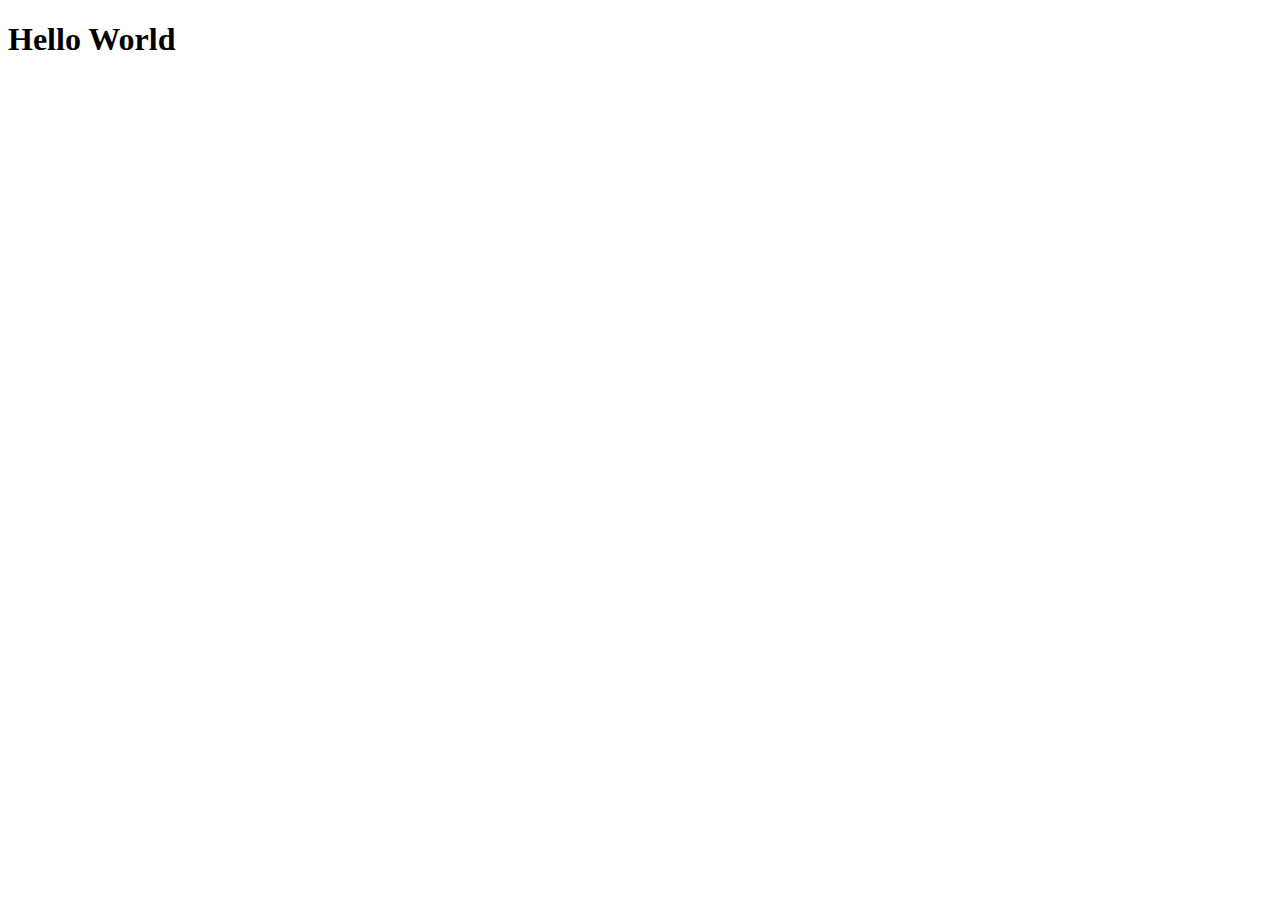
==== index.html @ bb1cf485 "First commit" ====
<!DOCTYPE html>
<html lang="en">
<head>
    <meta charset="UTF-8">
    <meta http-equiv="X-UA-Compatible" content="IE=edge">
    <meta name="viewport" content="width=device-width, initial-scale=1.0">
    <title>Document</title>
</head>
<body>
    
<h1> Hello World</h1>

</body>
</html>
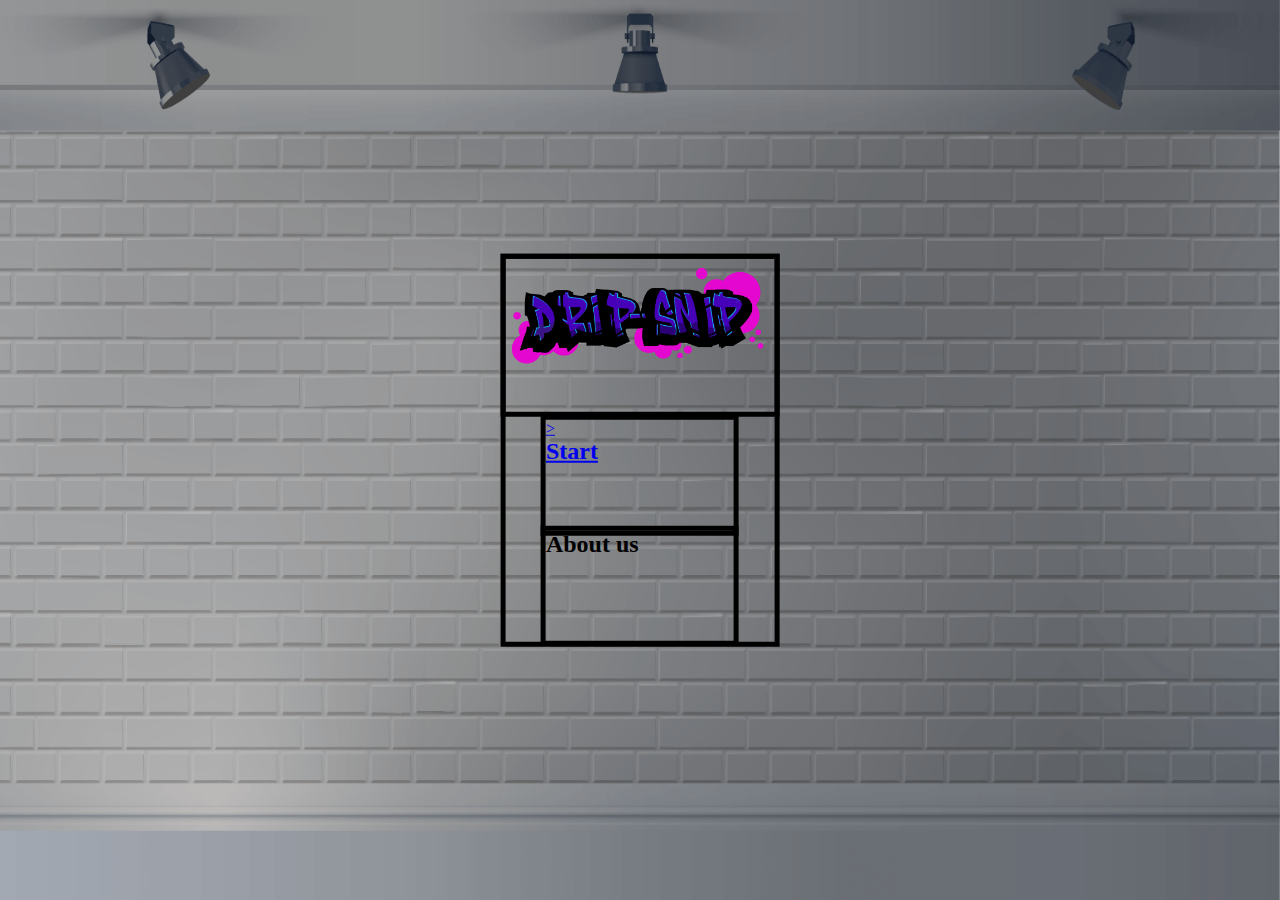
==== commit a0dbec1c: "Add files via upload" ====
--- a/index.html
+++ b/index.html
@@ -1,14 +1,29 @@
-<!DOCTYPE html>
-<html lang="en">
-<head>
-    <meta charset="UTF-8">
-    <meta http-equiv="X-UA-Compatible" content="IE=edge">
-    <meta name="viewport" content="width=device-width, initial-scale=1.0">
-    <title>Document</title>
-</head>
-<body>
-    
-<h1> Hello World</h1>
-
-</body>
+<!DOCTYPE html>
+<html lang="en">
+<head>
+    <meta charset="UTF-8">
+    <meta http-equiv="X-UA-Compatible" content="IE=edge">
+    <meta name="viewport" content="width=device-width, initial-scale=1.0">
+    <link rel="stylesheet" href="css/style.css">
+    <title>DripSnip</title>
+</head>
+<body>
+    <div id="main">
+        <div id="center">
+            <div id="logo">
+                <a href="#"><img src="images/logo.png" width="100%"></a>
+
+            </div>
+            <div id="start" class="nav">
+                <a href="state1.html">><h2>Start</h2></a>
+
+            </div>
+            <div id="info" class="nav">
+                <h2>About us</h2>
+
+            </div>
+        </div>
+    </div>
+    
+</body>
 </html>--- a/css/style.css
+++ b/css/style.css
@@ -0,0 +1,49 @@
+*{
+    margin: 0;
+}
+
+body {
+    margin: 0;
+    padding: 0;
+    height: 100vh;
+}
+
+div {
+    outline: solid 5px black;
+}
+
+#center {
+    width: 21%;
+    height: 42.5%;
+    margin: 0;
+    position: absolute;
+    top: 50%;
+    left: 50%;
+    -ms-transform: translate(-50%, -50%);
+    transform: translate(-50%, -50%);  
+}
+
+#main {
+    width: 100%;
+    height: 100%;
+    background-image: url("../images/brickback1.png");
+    background-size: 100% 100%;
+    background-repeat: no-repeat;
+    background-attachment: fixed;
+    background-position: center;
+}
+
+.nav {
+    margin: 0 auto;
+    width: 70%;
+    height: 29%;
+    position: relative;
+    top: 2%;
+}
+
+#logo {
+    margin: 0 auto;
+    width: 100%;
+    height: 40%;
+
+}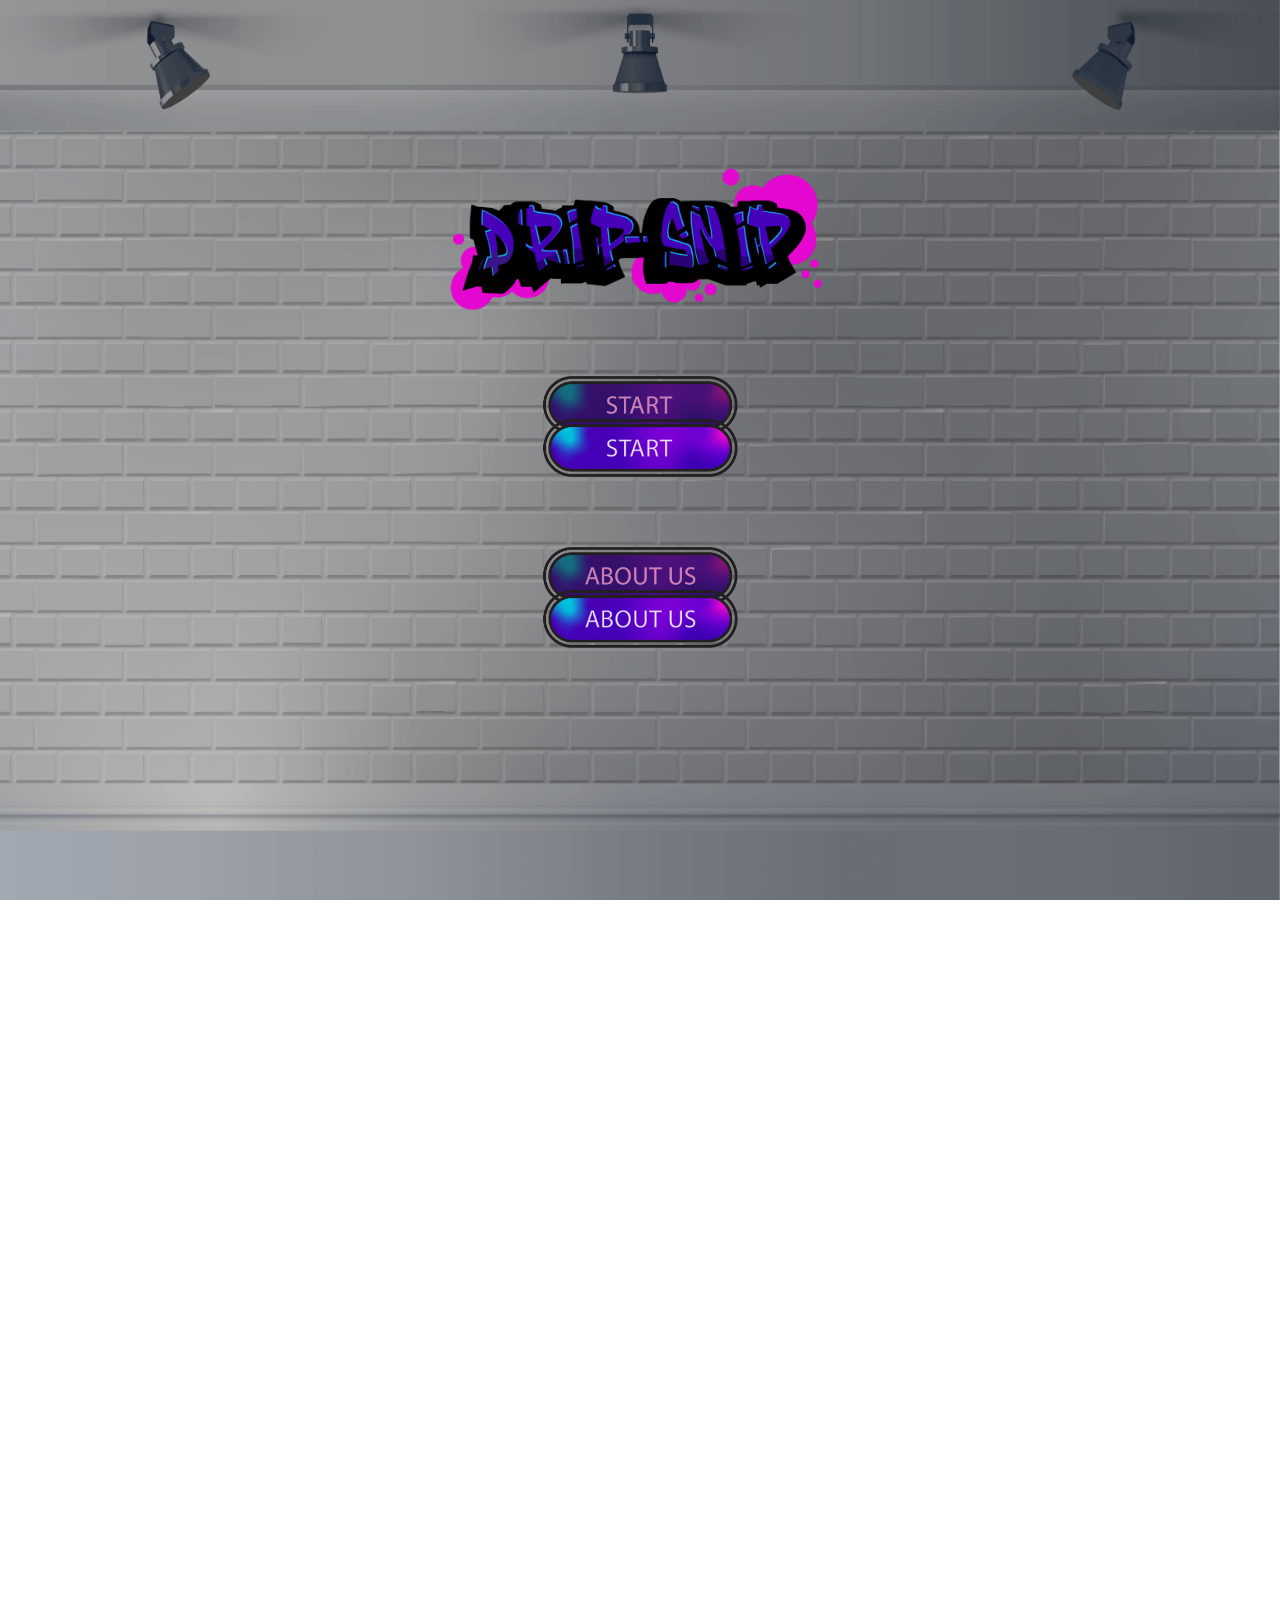
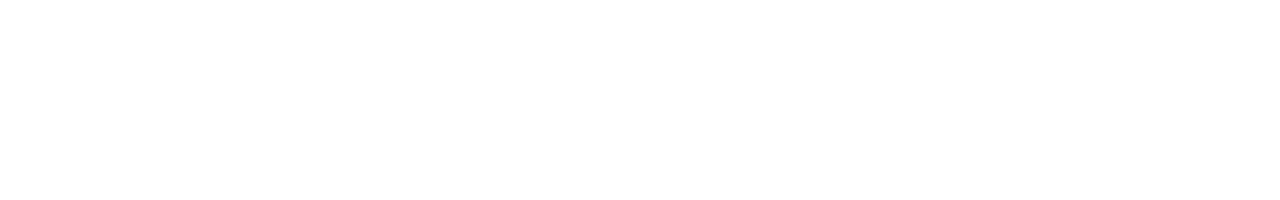
==== commit 9e29c716: "Add files via upload" ====
--- a/index.html
+++ b/index.html
@@ -15,11 +15,13 @@
 
             </div>
             <div id="start" class="nav">
-                <a href="state1.html">><h2>Start</h2></a>
+                <a id="startbut1" href="state1.html"><img class="navitem" src="images/Start1.png"></a>
+                <a id="startbut2" href="state1.html"><img class="navitem" src="images/Start2.png"></a>
 
             </div>
             <div id="info" class="nav">
-                <h2>About us</h2>
+                <a id="aboutbut1" href="state1.html"><img class="navitem" src="images/About1.png"></a>
+                <a id="aboutbut2" href="state1.html"><img class="navitem" src="images/About2.png"></a>
 
             </div>
         </div>
--- a/css/style.css
+++ b/css/style.css
@@ -5,16 +5,17 @@
 body {
     margin: 0;
     padding: 0;
-    height: 100vh;
+    height: 200vh;
+    overflow-y: hidden;
 }
 
-div {
+/* div {
     outline: solid 5px black;
-}
+} */
 
 #center {
-    width: 21%;
-    height: 42.5%;
+    width: 31%;
+    height: 65.5%;
     margin: 0;
     position: absolute;
     top: 50%;
@@ -33,6 +34,13 @@
     background-position: center;
 }
 
+#logo {
+    margin: 0 auto;
+    width: 100%;
+    height: 40%;
+
+}
+
 .nav {
     margin: 0 auto;
     width: 70%;
@@ -41,9 +49,25 @@
     top: 2%;
 }
 
-#logo {
+.navitem {
     margin: 0 auto;
     width: 100%;
-    height: 40%;
 
-}+}
+#startbut1:hover{
+    opacity: 0;
+}
+#startbut2{
+    position: relative;
+    top: -80%;
+     z-index: -1;
+}
+#aboutbut1:hover{
+    opacity: 0;
+}
+#aboutbut2{
+    position: relative;
+    top: -80%;
+    z-index: -1;
+}
+
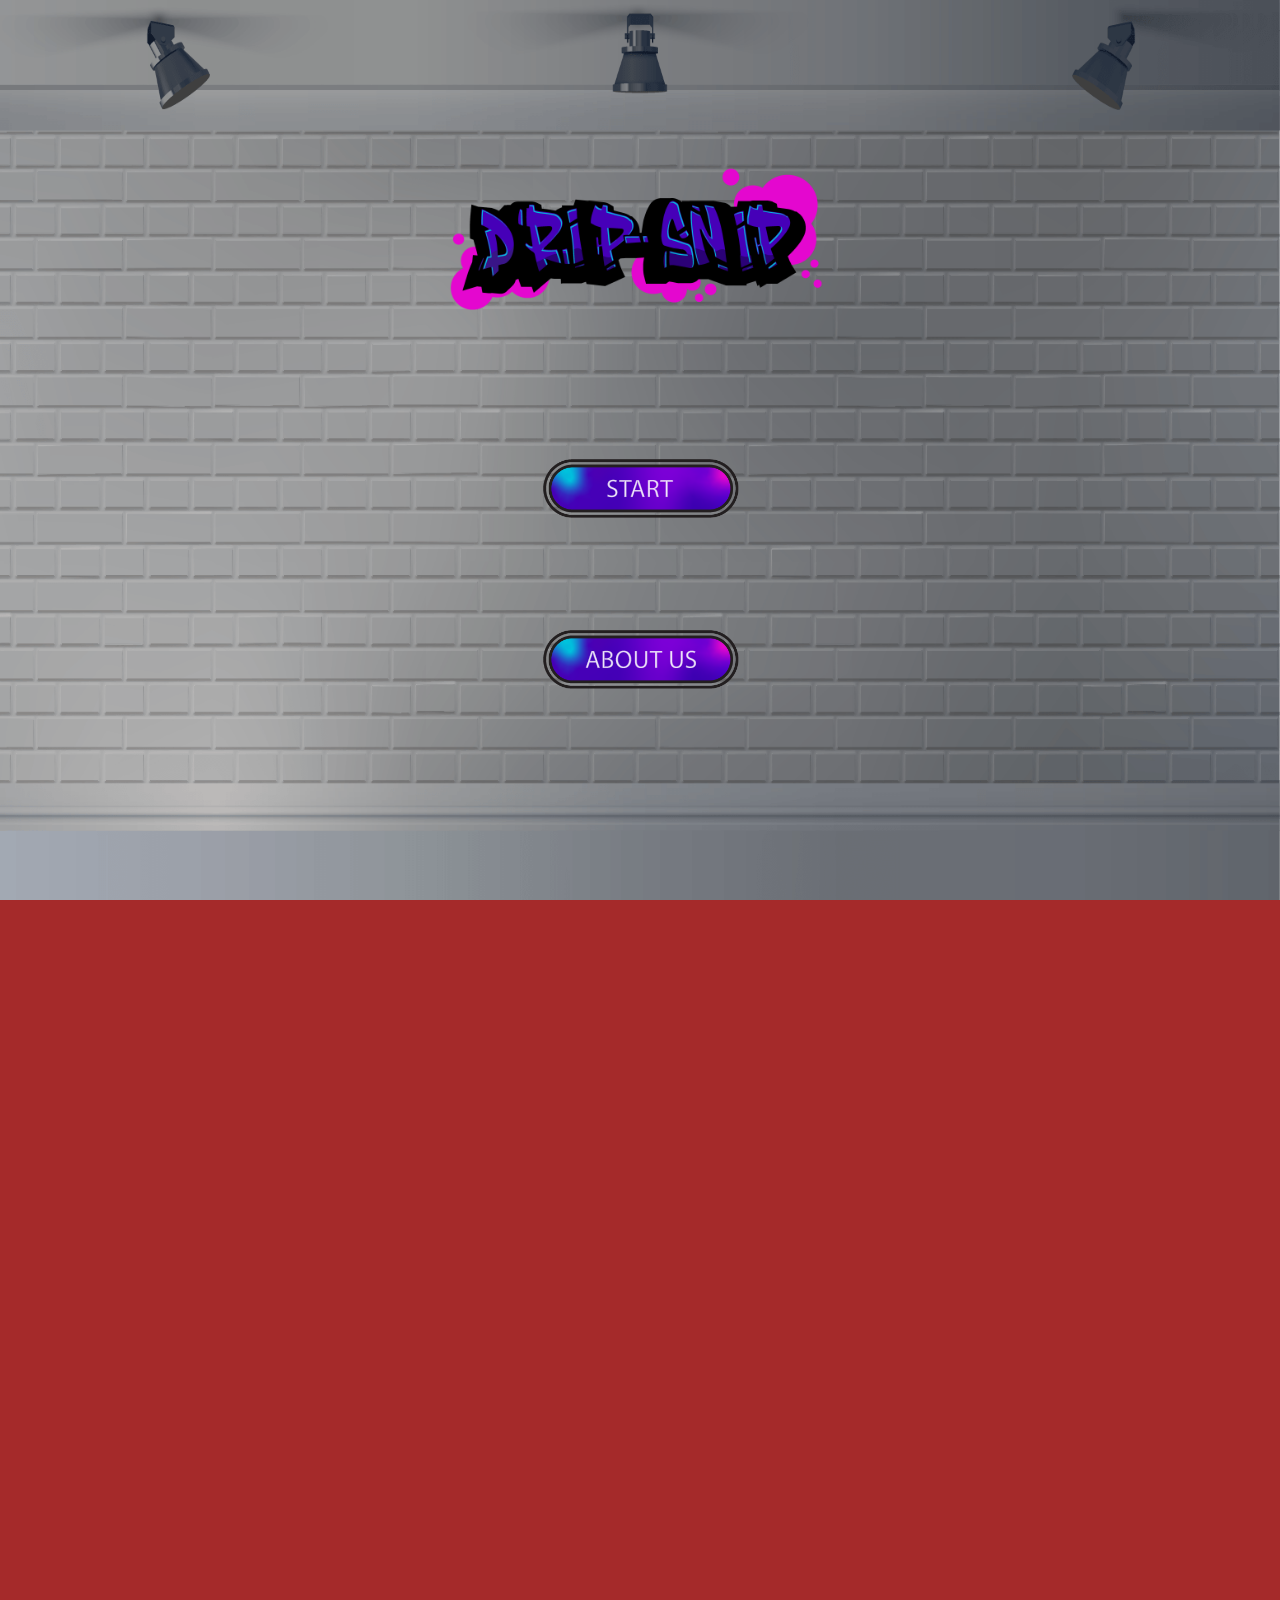
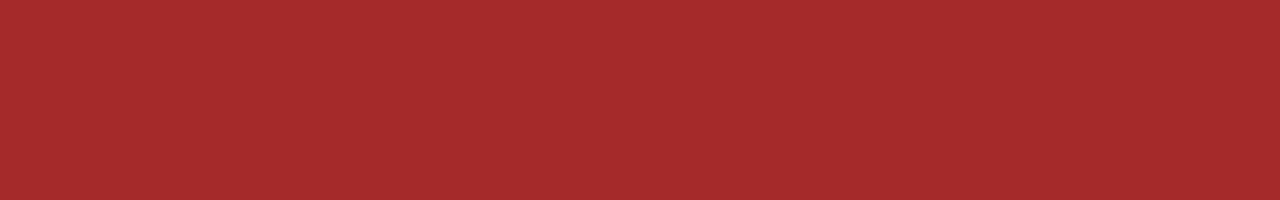
==== commit 74699913: "Add files via upload" ====
--- a/index.html
+++ b/index.html
@@ -11,21 +11,26 @@
     <div id="main">
         <div id="center">
             <div id="logo">
-                <a href="#"><img src="images/logo.png" width="100%"></a>
+                <img src="images/logo.png" width="100%">
 
             </div>
-            <div id="start" class="nav">
-                <a id="startbut1" href="state1.html"><img class="navitem" src="images/Start1.png"></a>
-                <a id="startbut2" href="state1.html"><img class="navitem" src="images/Start2.png"></a>
 
-            </div>
-            <div id="info" class="nav">
-                <a id="aboutbut1" href="state1.html"><img class="navitem" src="images/About1.png"></a>
-                <a id="aboutbut2" href="state1.html"><img class="navitem" src="images/About2.png"></a>
+            <a id="startbut1" href="state1.html">
+                <div id="start" class="nav">
 
-            </div>
+                </div>
+            </a>
+
+            <a id="aboutbut1" href="#underground">
+                <div id="info" class="nav">
+
+                </div>
+            </a>
         </div>
     </div>
-    
+    <div id="underground">
+        
+    </div>
+
 </body>
 </html>--- a/css/style.css
+++ b/css/style.css
@@ -5,6 +5,7 @@
 body {
     margin: 0;
     padding: 0;
+    width: 100vw;
     height: 200vh;
     overflow-y: hidden;
 }
@@ -26,7 +27,7 @@
 
 #main {
     width: 100%;
-    height: 100%;
+    height: 100vh;
     background-image: url("../images/brickback1.png");
     background-size: 100% 100%;
     background-repeat: no-repeat;
@@ -54,20 +55,34 @@
     width: 100%;
 
 }
-#startbut1:hover{
-    opacity: 0;
-}
-#startbut2{
-    position: relative;
-    top: -80%;
-     z-index: -1;
-}
-#aboutbut1:hover{
-    opacity: 0;
-}
-#aboutbut2{
-    position: relative;
-    top: -80%;
-    z-index: -1;
+#start{
+    margin: auto;
+    width:100%;
+    background-image:url('../images/Start1.png') ;
+    background-position: center;
+    background-size: 70%;
+    background-repeat: no-repeat;
 }
 
+#start:hover{
+    background-image: url('../images/Start2.png');
+}
+
+#info {
+    margin: auto;
+    width:100%;
+    background-image:url('../images/About1.png') ;
+    background-position: center;
+    background-size: 70%;
+    background-repeat: no-repeat;  
+}
+
+#info:hover{
+    background-image: url('../images/About2.png');
+}
+
+#underground {
+    height: 100vh;
+    width: 100vw;
+    background-color: brown;
+}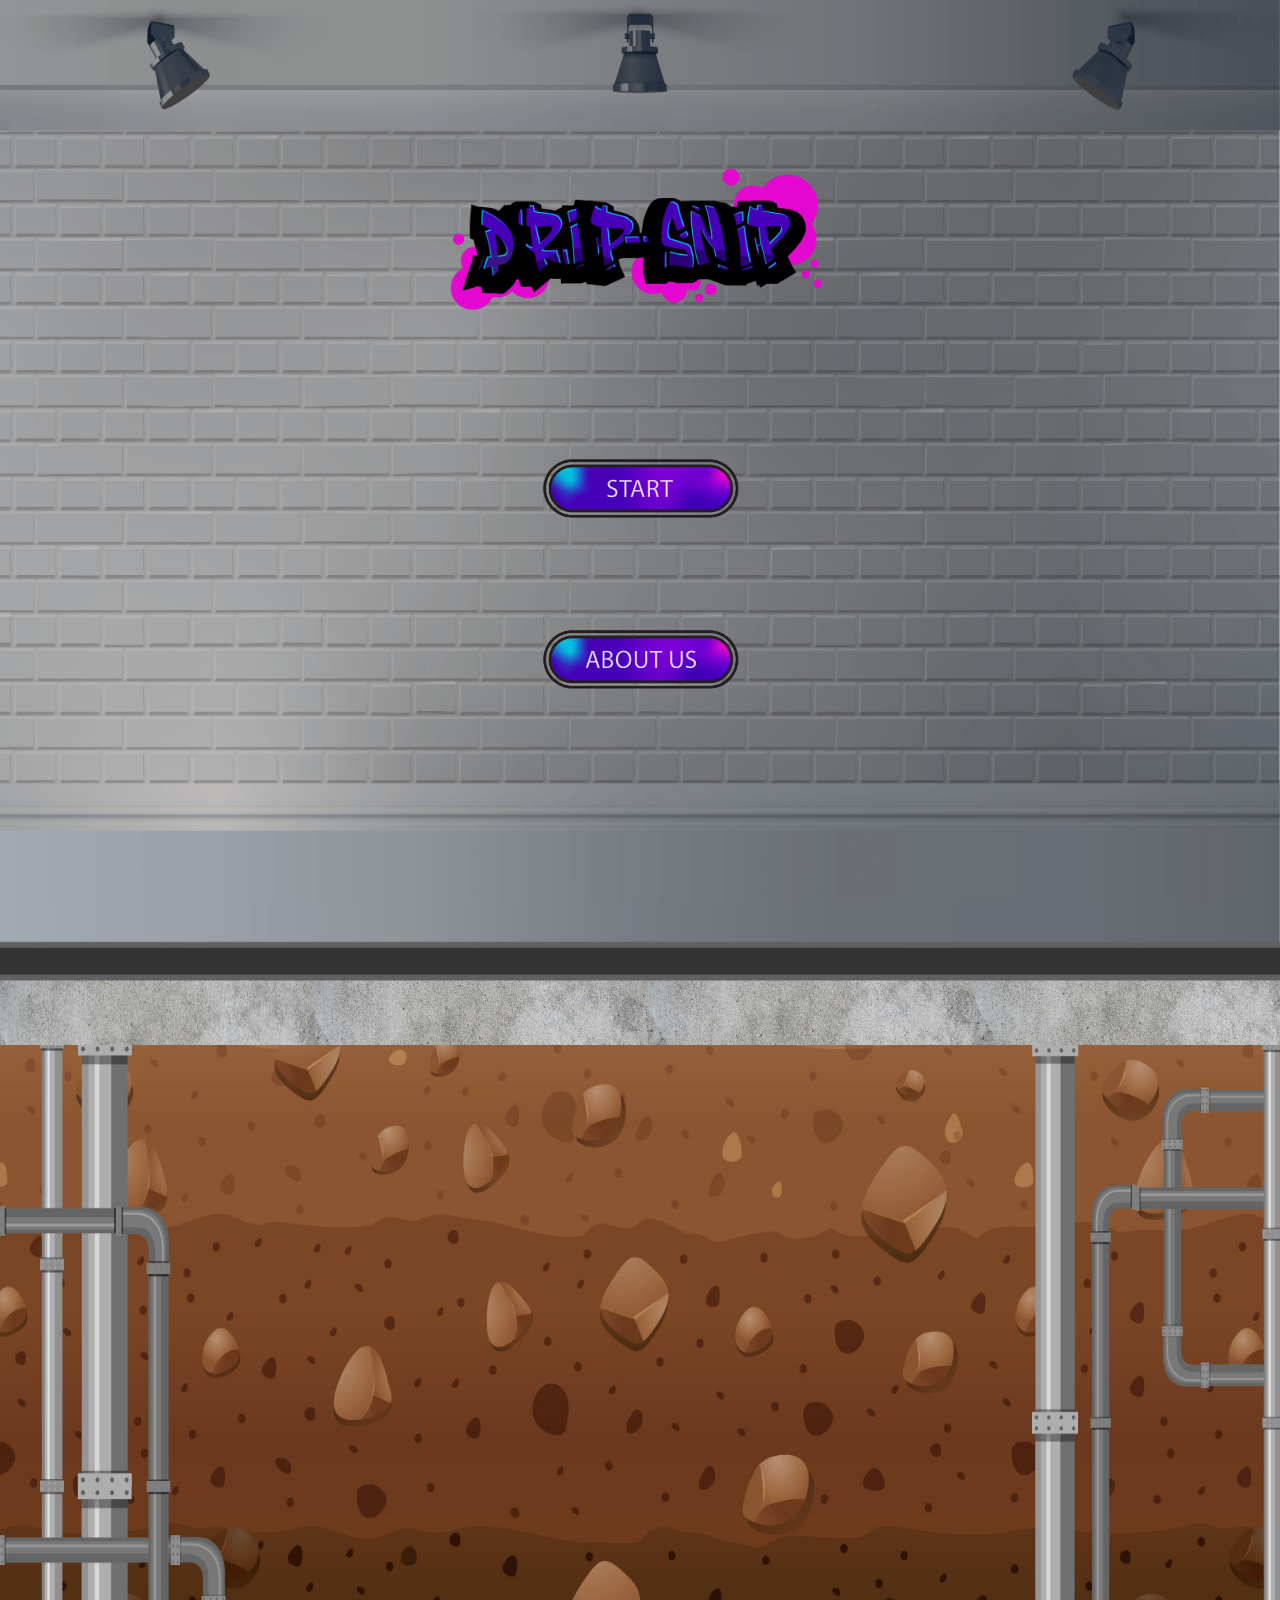
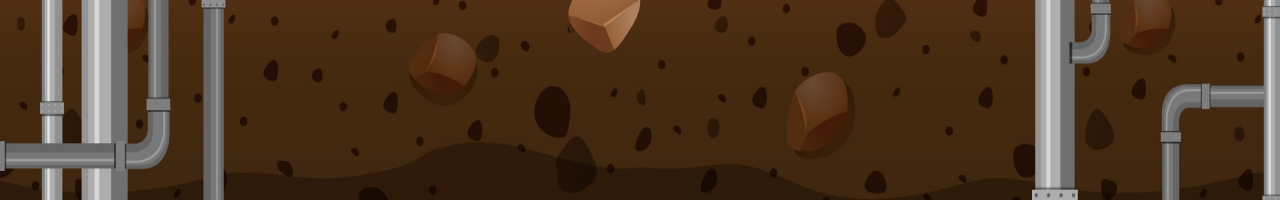
==== commit f43422a2: "Add files via upload" ====
--- a/index.html
+++ b/index.html
@@ -29,7 +29,9 @@
         </div>
     </div>
     <div id="underground">
-        
+        <div id="aboutmain">
+
+        </div>
     </div>
 
 </body>
--- a/css/style.css
+++ b/css/style.css
@@ -1,5 +1,8 @@
 *{
     margin: 0;
+}
+html{
+    scroll-behavior: smooth;
 }
 
 body {
@@ -31,7 +34,7 @@
     background-image: url("../images/brickback1.png");
     background-size: 100% 100%;
     background-repeat: no-repeat;
-    background-attachment: fixed;
+    background-attachment: scroll;
     background-position: center;
 }
 
@@ -84,5 +87,8 @@
 #underground {
     height: 100vh;
     width: 100vw;
-    background-color: brown;
+    background-image: url("../images/underground.jpg");
+    background-size: 100% 100%;
+    background-repeat: no-repeat;
+    background-position: center;
 }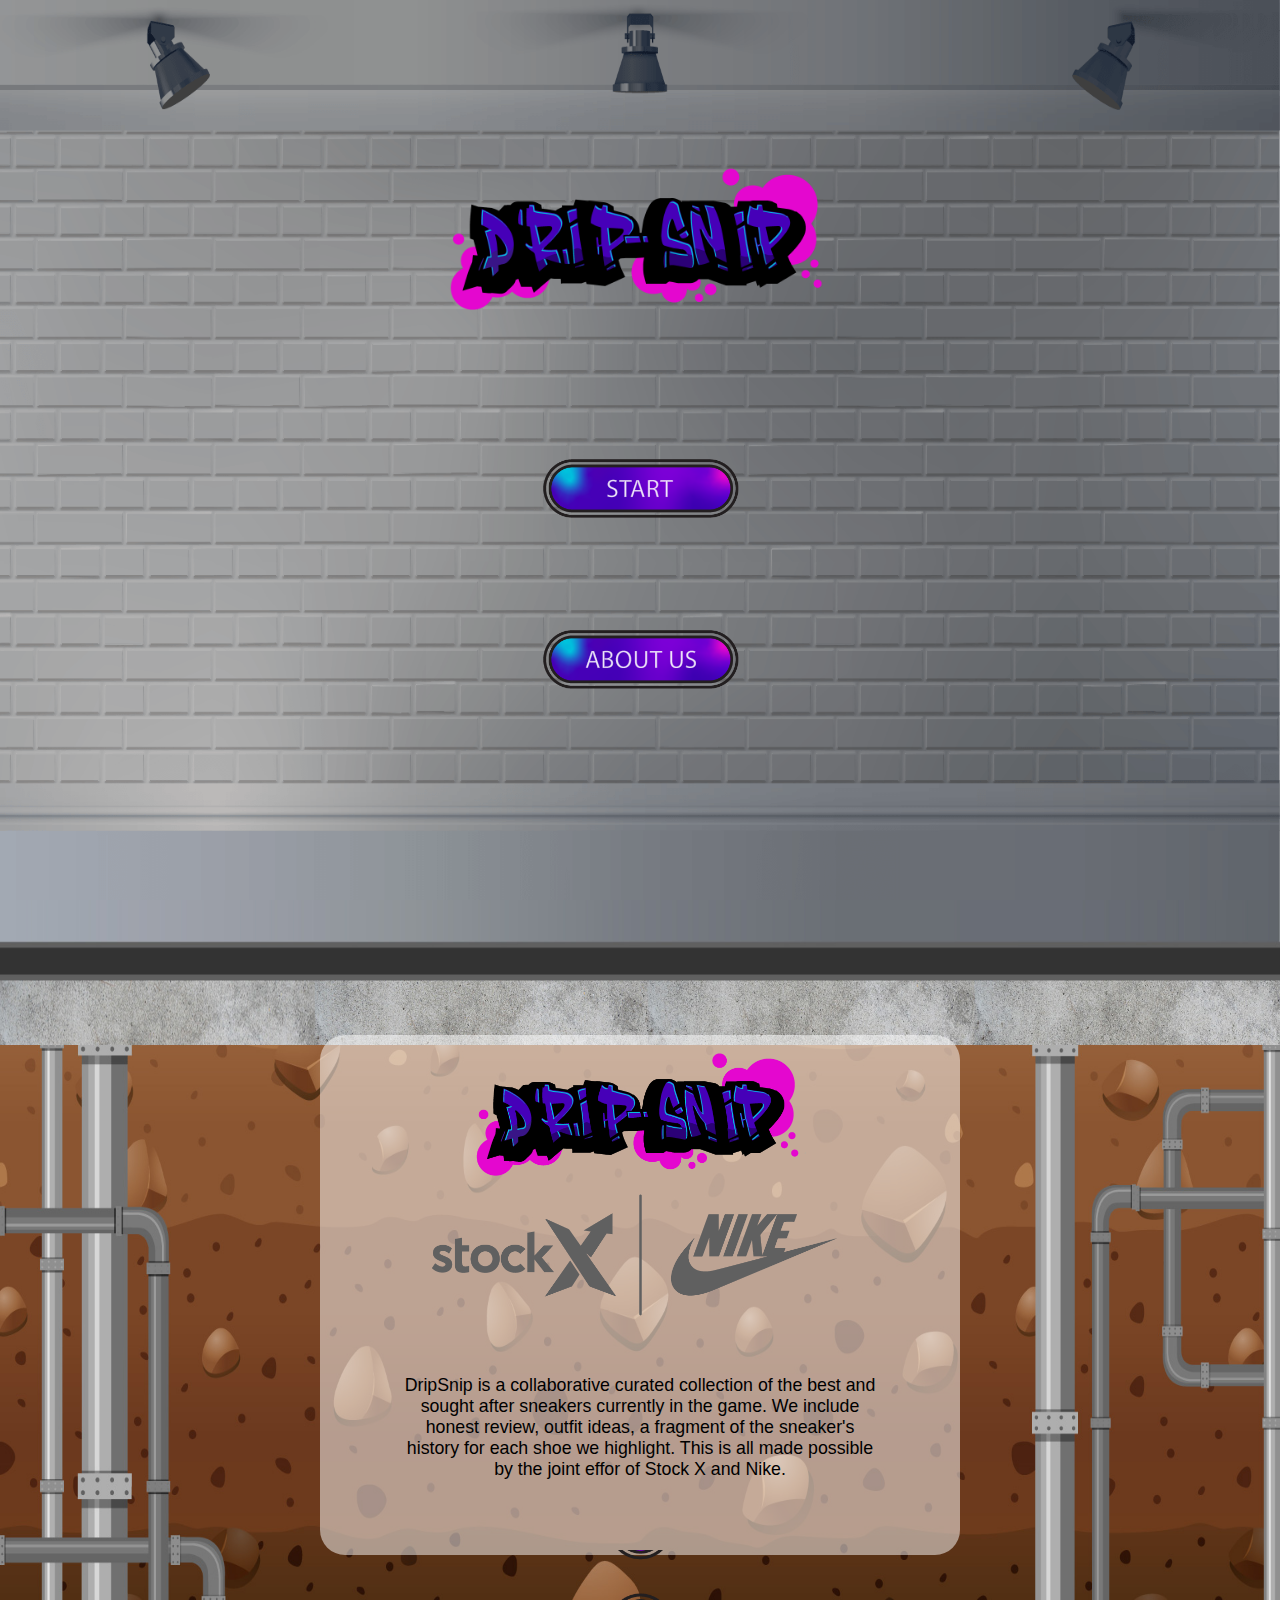
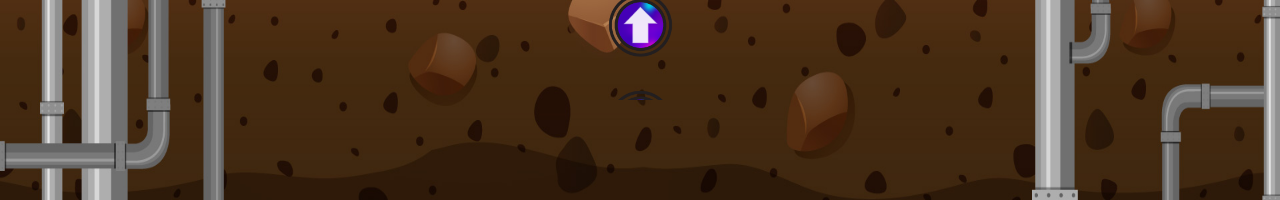
==== commit 9e108a3d: "Add files via upload" ====
--- a/index.html
+++ b/index.html
@@ -30,8 +30,18 @@
     </div>
     <div id="underground">
         <div id="aboutmain">
+            <div id="logocollab" >
 
+            </div>
+            <div id="about">
+                <p class="bodytxt">DripSnip is a collaborative curated collection of the best and sought after sneakers currently in the game. We include honest review, outfit ideas, a fragment of the sneaker's history for each shoe we highlight. This is all made possible by the joint effor of Stock X and Nike. </p>
+
+            </div>
         </div>
+        <a href=#main>
+            <div id="back">
+            </div>
+        </a>
     </div>
 
 </body>
--- a/css/style.css
+++ b/css/style.css
@@ -91,4 +91,52 @@
     background-size: 100% 100%;
     background-repeat: no-repeat;
     background-position: center;
-}+}
+
+#aboutmain{
+    width: 50vw;
+    height: 520px;
+    position: relative;
+    left: 25vw;
+    top: 135px;
+    background-image:url(../images/whitedrop.png);
+    border-radius: 25px;
+}
+#logocollab{
+    width: 485px;
+    height: 300px;
+    background-image: url(../images/logo-collab.png);
+    background-size: 100%;
+    background-position: center;
+    margin: 0 auto;
+}
+#about{
+    width: 485px;
+    height: 220px;
+    margin: 0 auto;
+    padding-top: 40px;
+    padding-bottom: 0;
+
+}
+.bodytxt{
+    Font-Family: 'Quattrocento Sans', Sans-Serif;
+    Font-Size: 17.75px;
+    font-weight: 500;
+    text-align: center;
+}
+
+#back{
+    width: 8%;
+    height: 150px;
+    background-image: url("../images/up1.png");
+    background-size: 95%;
+    background-position: center;
+    margin: 0 auto;
+    position: relative;
+    top: 130px;
+}
+
+#back:hover{
+    background-image: url("../images/up2.png");
+
+}
